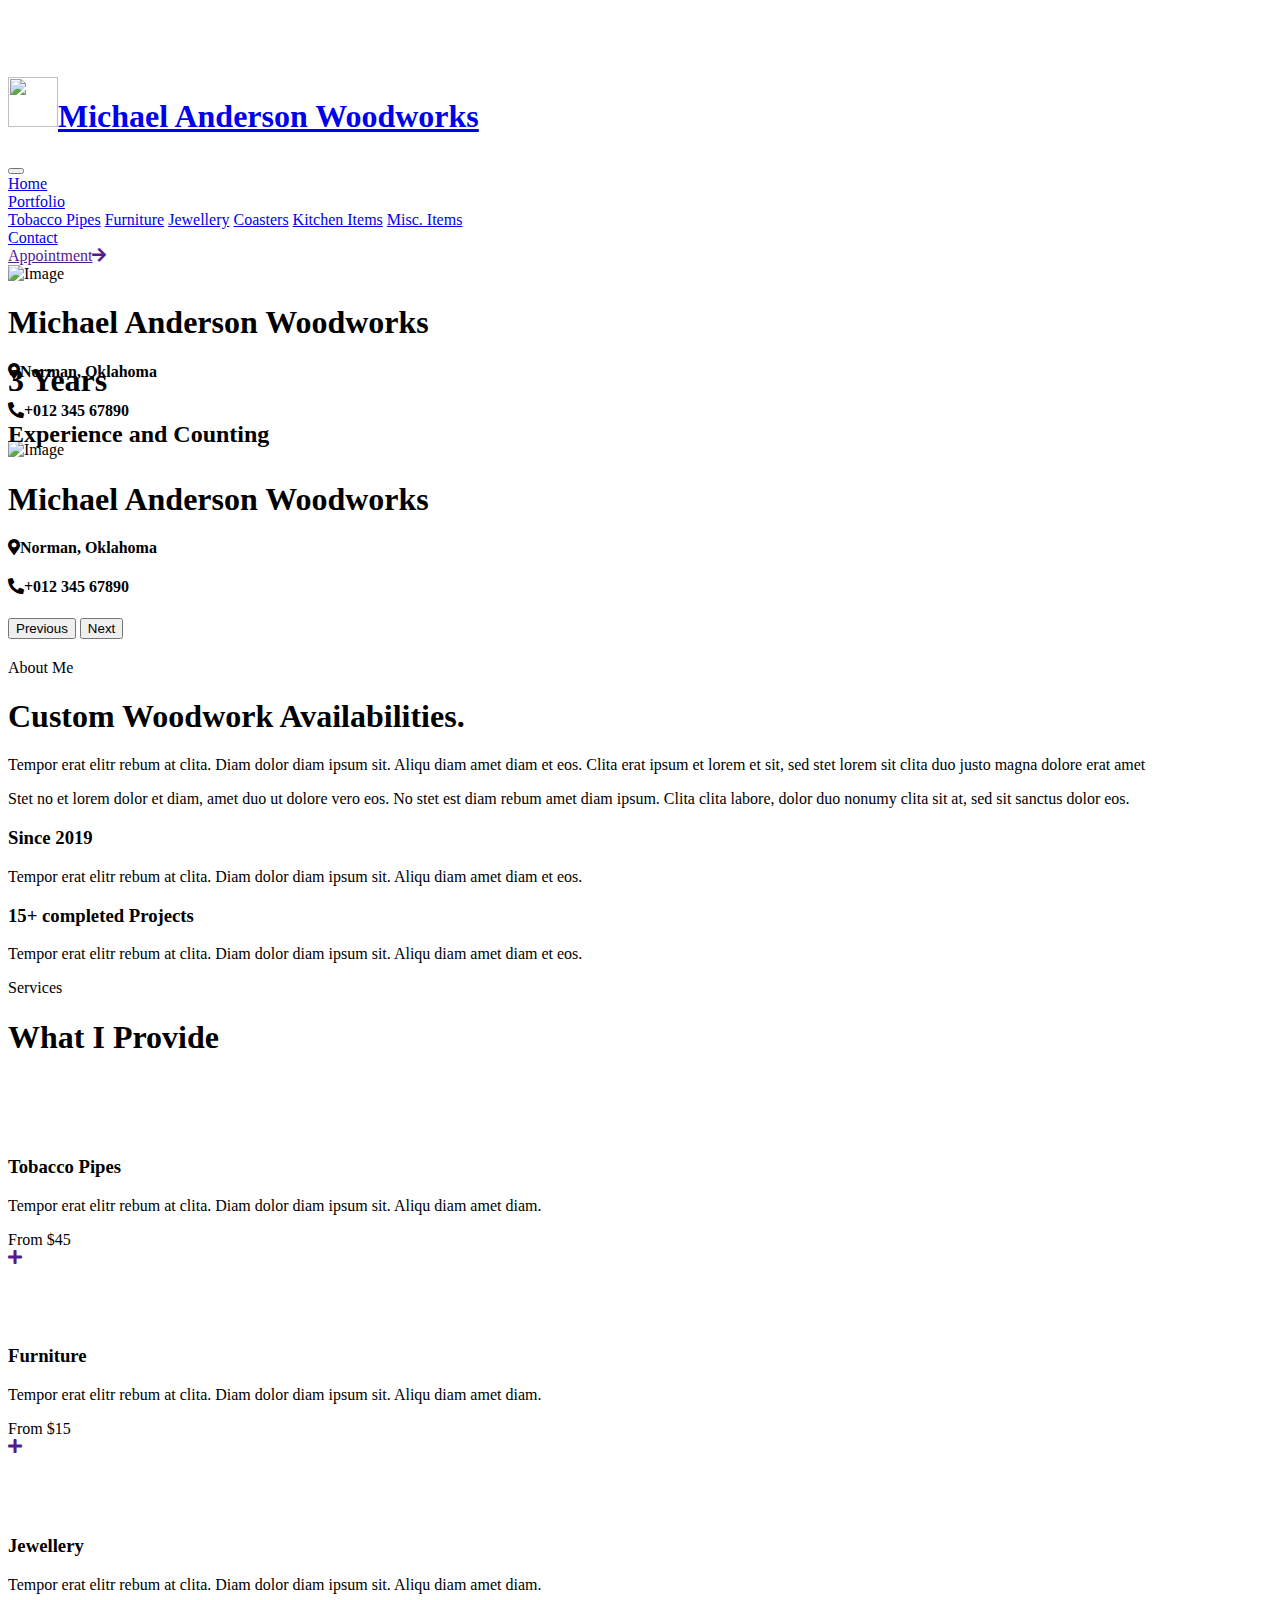
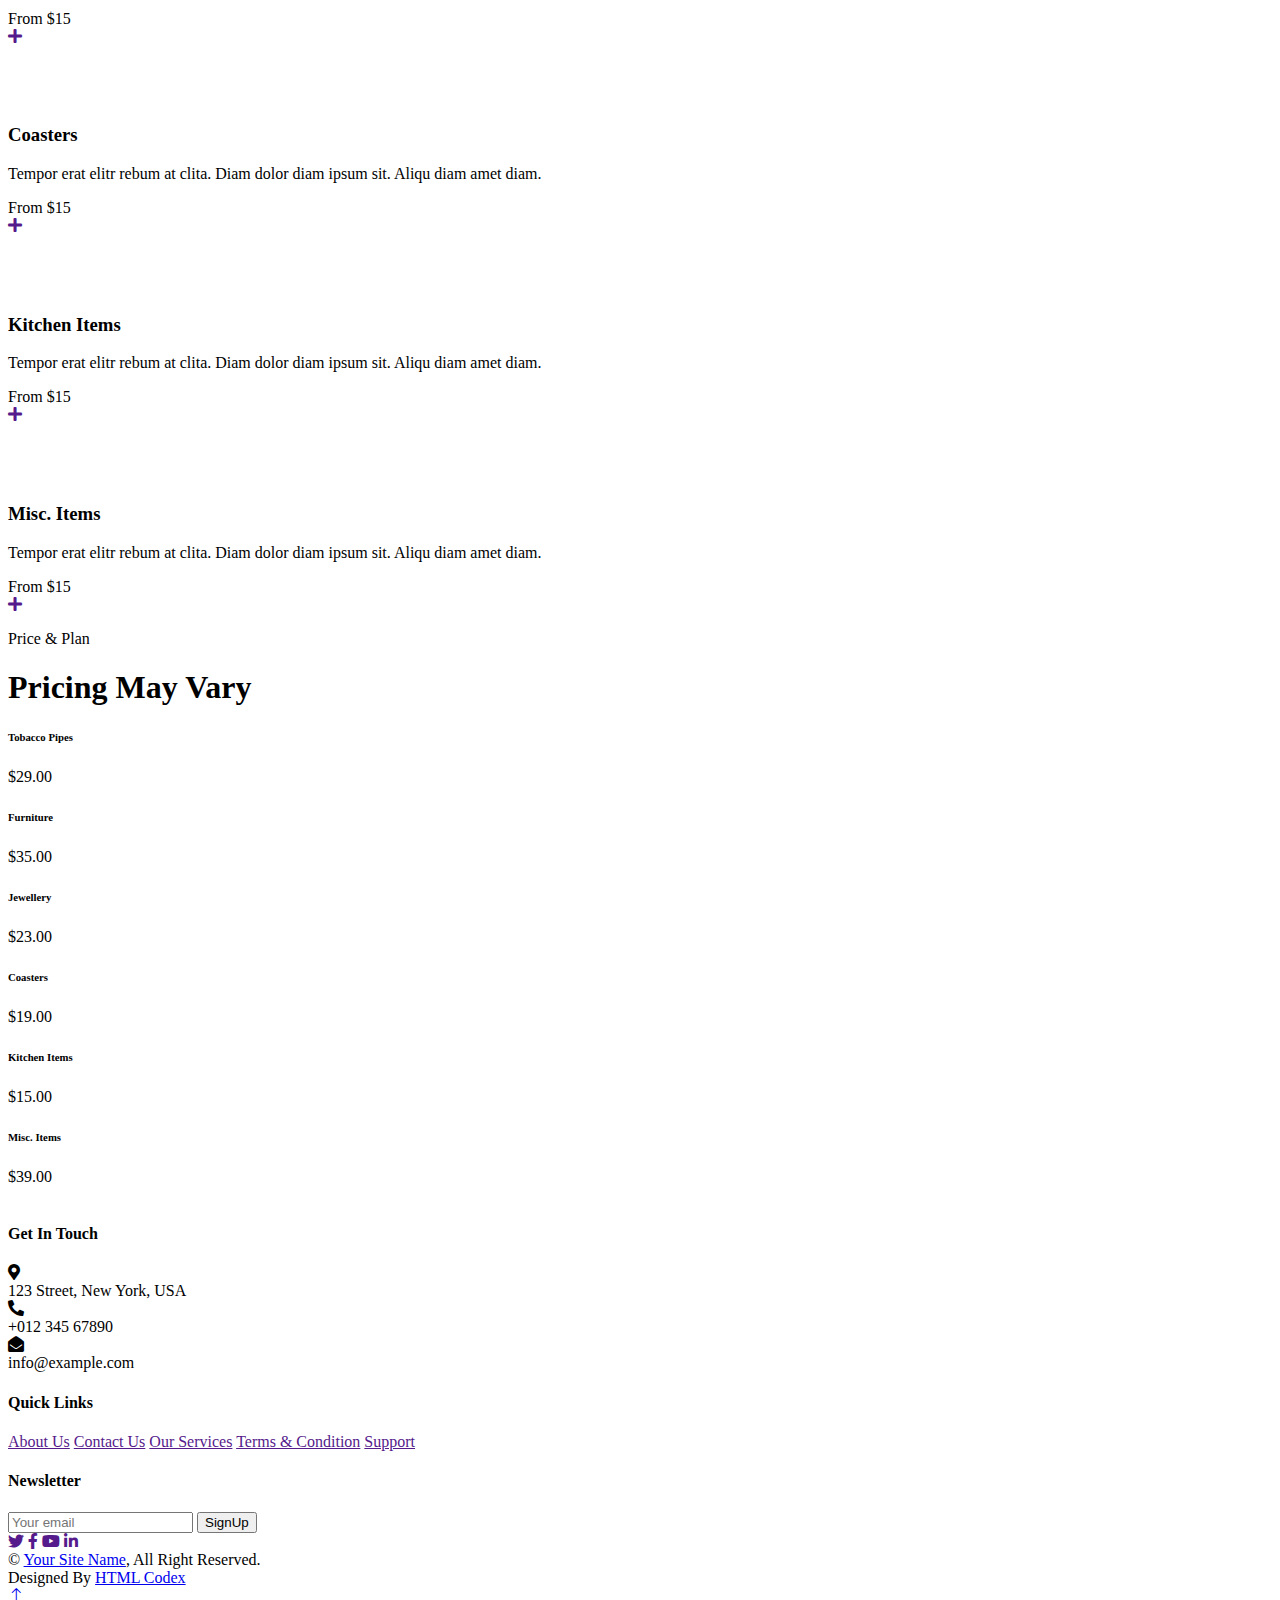
==== index.html @ 415cdffb "Add files via upload" ====
<!DOCTYPE html>
<html lang="en">

<head>
    <meta charset="utf-8">
    <title>HairCut - Hair Salon HTML Template</title>
    <meta content="width=device-width, initial-scale=1.0" name="viewport">
    <meta content="" name="keywords">
    <meta content="" name="description">

    <!-- Favicon -->
    <link href="img/favicon.ico" rel="icon">

    <!-- Google Web Fonts -->
    <link rel="preconnect" href="https://fonts.googleapis.com">
    <link rel="preconnect" href="https://fonts.gstatic.com" crossorigin>
    <link href="https://fonts.googleapis.com/css2?family=Roboto:wght@400;500&family=Oswald:wght@600&display=swap" rel="stylesheet">

    <!-- Icon Font Stylesheet -->
    <link href="https://cdnjs.cloudflare.com/ajax/libs/font-awesome/5.10.0/css/all.min.css" rel="stylesheet">
    <link href="https://cdn.jsdelivr.net/npm/bootstrap-icons@1.4.1/font/bootstrap-icons.css" rel="stylesheet">

    <!-- Libraries Stylesheet -->
    <link href="lib/animate/animate.min.css" rel="stylesheet">
    <link href="lib/owlcarousel/assets/owl.carousel.min.css" rel="stylesheet">

    <!-- Customized Bootstrap Stylesheet -->
    <link href="css/bootstrap.min.css" rel="stylesheet">

    <!-- Template Stylesheet -->
    <link href="css/style.css" rel="stylesheet">
</head>

<body>
    <!-- Spinner Start -->
    <div id="spinner" class="show bg-dark position-fixed translate-middle w-100 vh-100 top-50 start-50 d-flex align-items-center justify-content-center">
        <div class="spinner-grow text-primary" style="width: 3rem; height: 3rem;" role="status">
            <span class="sr-only">Loading...</span>
        </div>
    </div>
    <!-- Spinner End -->


    <!-- Navbar Start -->
    <nav class="navbar navbar-expand-lg bg-secondary navbar-dark sticky-top py-lg-0 px-lg-5 wow fadeIn" data-wow-delay="0.1s">
        <a href="index.html" class="navbar-brand ms-4 ms-lg-0">
            <h1 class="mb-0 text-primary text-uppercase"><img class="img-fluid" src="img/haircut.png" alt="" style="width: 50px; height: 50px;">Michael Anderson Woodworks</h1>
        </a>
        <button type="button" class="navbar-toggler me-4" data-bs-toggle="collapse" data-bs-target="#navbarCollapse">
            <span class="navbar-toggler-icon"></span>
        </button>
        <div class="collapse navbar-collapse" id="navbarCollapse">
            <div class="navbar-nav ms-auto p-4 p-lg-0">
                <a href="index.html" class="nav-item nav-link active">Home</a>
                <div class="nav-item dropdown">
                    <a href="#" class="nav-link dropdown-toggle" data-bs-toggle="dropdown">Portfolio</a>
                    <div class="dropdown-menu m-0">
                        <a href="about.html" class="dropdown-item">Tobacco Pipes</a>
                        <a href="team.html" class="dropdown-item">Furniture</a>
                        <a href="open.html" class="dropdown-item">Jewellery</a>
                        <a href="testimonial.html" class="dropdown-item">Coasters</a>
			<a href="testimonial.html" class="dropdown-item">Kitchen Items</a>
			<a href="testimonial.html" class="dropdown-item">Misc. Items</a>
                    </div>
                </div>
                <a href="contact.html" class="nav-item nav-link">Contact</a>
            </div>
            <a href="" class="btn btn-primary rounded-0 py-2 px-lg-4 d-none d-lg-block">Appointment<i class="fa fa-arrow-right ms-3"></i></a>
        </div>
    </nav>
    <!-- Navbar End -->


    <!-- Carousel Start -->
    <div class="container-fluid p-0 mb-5 wow fadeIn" data-wow-delay="0.1s">
        <div id="header-carousel" class="carousel slide" data-bs-ride="carousel">
            <div class="carousel-inner">
                <div class="carousel-item active">
                    <img class="w-100" src="img/carousel-1.jpg" alt="Image">
                    <div class="carousel-caption d-flex align-items-center justify-content-center text-start">
                        <div class="mx-sm-5 px-5" style="max-width: 900px;">
                            <h1 class="display-2 text-white text-uppercase mb-4 animated slideInDown">Michael Anderson Woodworks</h1>
                            <h4 class="text-white text-uppercasfe mb-4 animated slideInDown"><i class="fa fa-map-marker-alt text-primary me-3"></i>Norman, Oklahoma</h4>
                            <h4 class="text-white text-uppercase mb-4 animated slideInDown"><i class="fa fa-phone-alt text-primary me-3"></i>+012 345 67890</h4>
                        </div>
                    </div>
                </div>
                <div class="carousel-item">
                    <img class="w-100" src="img/carousel-2.jpg" alt="Image">
                    <div class="carousel-caption d-flex align-items-center justify-content-center text-start">
                        <div class="mx-sm-5 px-5" style="max-width: 900px;">
                            <h1 class="display-2 text-white text-uppercase mb-4 animated slideInDown">Michael Anderson Woodworks</h1>
                            <h4 class="text-white text-uppercase mb-4 animated slideInDown"><i class="fa fa-map-marker-alt text-primary me-3"></i>Norman, Oklahoma</h4>
                            <h4 class="text-white text-uppercase mb-4 animated slideInDown"><i class="fa fa-phone-alt text-primary me-3"></i>+012 345 67890</h4>
                        </div>
                    </div>
                </div>
            </div>
            <button class="carousel-control-prev" type="button" data-bs-target="#header-carousel"
                data-bs-slide="prev">
                <span class="carousel-control-prev-icon" aria-hidden="true"></span>
                <span class="visually-hidden">Previous</span>
            </button>
            <button class="carousel-control-next" type="button" data-bs-target="#header-carousel"
                data-bs-slide="next">
                <span class="carousel-control-next-icon" aria-hidden="true"></span>
                <span class="visually-hidden">Next</span>
            </button>
        </div>
    </div>
    <!-- Carousel End -->


    <!-- About Start -->
    <div class="container-xxl py-5">
        <div class="container">
            <div class="row g-5">
                <div class="col-lg-6 wow fadeIn" data-wow-delay="0.1s">
                    <div class="d-flex flex-column">
                        <img class="img-fluid w-75 align-self-end" src="img/about.jpg" alt="">
                        <div class="w-50 bg-secondary p-5" style="margin-top: -25%;">
                            <h1 class="text-uppercase text-primary mb-3">3 Years</h1>
                            <h2 class="text-uppercase mb-0">Experience and Counting</h2>
                        </div>
                    </div>
                </div>
                <div class="col-lg-6 wow fadeIn" data-wow-delay="0.5s">
                    <p class="d-inline-block bg-secondary text-primary py-1 px-4">About Me</p>
                    <h1 class="text-uppercase mb-4">Custom Woodwork Availabilities.</h1>
                    <p>Tempor erat elitr rebum at clita. Diam dolor diam ipsum sit. Aliqu diam amet diam et eos. Clita erat ipsum et lorem et sit, sed stet lorem sit clita duo justo magna dolore erat amet</p>
                    <p class="mb-4">Stet no et lorem dolor et diam, amet duo ut dolore vero eos. No stet est diam rebum amet diam ipsum. Clita clita labore, dolor duo nonumy clita sit at, sed sit sanctus dolor eos.</p>
                    <div class="row g-4">
                        <div class="col-md-6">
                            <h3 class="text-uppercase mb-3">Since 2019</h3>
                            <p class="mb-0">Tempor erat elitr rebum at clita. Diam dolor diam ipsum sit. Aliqu diam amet diam et eos.</p>
                        </div>
                        <div class="col-md-6">
                            <h3 class="text-uppercase mb-3">15+ completed Projects</h3>
                            <p class="mb-0">Tempor erat elitr rebum at clita. Diam dolor diam ipsum sit. Aliqu diam amet diam et eos.</p>
                        </div>
                    </div>
                </div>
            </div>
        </div>
    </div>
    <!-- About End -->


    <!-- Service Start -->
    <div class="container-xxl py-5">
        <div class="container">
            <div class="text-center mx-auto mb-5 wow fadeInUp" data-wow-delay="0.1s" style="max-width: 600px;">
                <p class="d-inline-block bg-secondary text-primary py-1 px-4">Services</p>
                <h1 class="text-uppercase">What I Provide</h1>
            </div>
            <div class="row g-4">
                <div class="col-lg-4 col-md-6 wow fadeInUp" data-wow-delay="0.1s">
                    <div class="service-item position-relative overflow-hidden bg-secondary d-flex h-100 p-5 ps-0">
                        <div class="bg-dark d-flex flex-shrink-0 align-items-center justify-content-center" style="width: 60px; height: 60px;">
                            <img class="img-fluid" src="img/haircut.png" alt="">
                        </div>
                        <div class="ps-4">
                            <h3 class="text-uppercase mb-3">Tobacco Pipes</h3>
                            <p>Tempor erat elitr rebum at clita. Diam dolor diam ipsum sit. Aliqu diam amet diam.</p>
                            <span class="text-uppercase text-primary">From $45</span>
                        </div>
                        <a class="btn btn-square" href=""><i class="fa fa-plus text-primary"></i></a>
                    </div>
                </div>
                <div class="col-lg-4 col-md-6 wow fadeInUp" data-wow-delay="0.3s">
                    <div class="service-item position-relative overflow-hidden bg-secondary d-flex h-100 p-5 ps-0">
                        <div class="bg-dark d-flex flex-shrink-0 align-items-center justify-content-center" style="width: 60px; height: 60px;">
                            <img class="img-fluid" src="img/beard-trim.png" alt="">
                        </div>
                        <div class="ps-4">
                            <h3 class="text-uppercase mb-3">Furniture</h3>
                            <p>Tempor erat elitr rebum at clita. Diam dolor diam ipsum sit. Aliqu diam amet diam.</p>
                            <span class="text-uppercase text-primary">From $15</span>
                        </div>
                        <a class="btn btn-square" href=""><i class="fa fa-plus text-primary"></i></a>
                    </div>
                </div>
                <div class="col-lg-4 col-md-6 wow fadeInUp" data-wow-delay="0.5s">
                    <div class="service-item position-relative overflow-hidden bg-secondary d-flex h-100 p-5 ps-0">
                        <div class="bg-dark d-flex flex-shrink-0 align-items-center justify-content-center" style="width: 60px; height: 60px;">
                            <img class="img-fluid" src="img/mans-shave.png" alt="">
                        </div>
                        <div class="ps-4">
                            <h3 class="text-uppercase mb-3">Jewellery</h3>
                            <p>Tempor erat elitr rebum at clita. Diam dolor diam ipsum sit. Aliqu diam amet diam.</p>
                            <span class="text-uppercase text-primary">From $15</span>
                        </div>
                        <a class="btn btn-square" href=""><i class="fa fa-plus text-primary"></i></a>
                    </div>
                </div>
                <div class="col-lg-4 col-md-6 wow fadeInUp" data-wow-delay="0.1s">
                    <div class="service-item position-relative overflow-hidden bg-secondary d-flex h-100 p-5 ps-0">
                        <div class="bg-dark d-flex flex-shrink-0 align-items-center justify-content-center" style="width: 60px; height: 60px;">
                            <img class="img-fluid" src="img/hair-dyeing.png" alt="">
                        </div>
                        <div class="ps-4">
                            <h3 class="text-uppercase mb-3">Coasters</h3>
                            <p>Tempor erat elitr rebum at clita. Diam dolor diam ipsum sit. Aliqu diam amet diam.</p>
                            <span class="text-uppercase text-primary">From $15</span>
                        </div>
                        <a class="btn btn-square" href=""><i class="fa fa-plus text-primary"></i></a>
                    </div>
                </div>
                <div class="col-lg-4 col-md-6 wow fadeInUp" data-wow-delay="0.3s">
                    <div class="service-item position-relative overflow-hidden bg-secondary d-flex h-100 p-5 ps-0">
                        <div class="bg-dark d-flex flex-shrink-0 align-items-center justify-content-center" style="width: 60px; height: 60px;">
                            <img class="img-fluid" src="img/mustache.png" alt="">
                        </div>
                        <div class="ps-4">
                            <h3 class="text-uppercase mb-3">Kitchen Items</h3>
                            <p>Tempor erat elitr rebum at clita. Diam dolor diam ipsum sit. Aliqu diam amet diam.</p>
                            <span class="text-uppercase text-primary">From $15</span>
                        </div>
                        <a class="btn btn-square" href=""><i class="fa fa-plus text-primary"></i></a>
                    </div>
                </div>
                <div class="col-lg-4 col-md-6 wow fadeInUp" data-wow-delay="0.5s">
                    <div class="service-item position-relative overflow-hidden bg-secondary d-flex h-100 p-5 ps-0">
                        <div class="bg-dark d-flex flex-shrink-0 align-items-center justify-content-center" style="width: 60px; height: 60px;">
                            <img class="img-fluid" src="img/stacking.png" alt="">
                        </div>
                        <div class="ps-4">
                            <h3 class="text-uppercase mb-3">Misc. Items</h3>
                            <p>Tempor erat elitr rebum at clita. Diam dolor diam ipsum sit. Aliqu diam amet diam.</p>
                            <span class="text-uppercase text-primary">From $15</span>
                        </div>
                        <a class="btn btn-square" href=""><i class="fa fa-plus text-primary"></i></a>
                    </div>
                </div>
            </div>
        </div>
    </div>
    <!-- Service End -->


    <!-- Price Start -->
    <div class="container-xxl py-5">
        <div class="container">
            <div class="row g-0">
                <div class="col-lg-6 wow fadeIn" data-wow-delay="0.1s">
                    <div class="bg-secondary h-100 d-flex flex-column justify-content-center p-5">
                        <p class="d-inline-flex bg-dark text-primary py-1 px-4 me-auto">Price & Plan</p>
                        <h1 class="text-uppercase mb-4">Pricing May Vary</h1>
                        <div>
                            <div class="d-flex justify-content-between border-bottom py-2">
                                <h6 class="text-uppercase mb-0">Tobacco Pipes</h6>
                                <span class="text-uppercase text-primary">$29.00</span>
                            </div>
                            <div class="d-flex justify-content-between border-bottom py-2">
                                <h6 class="text-uppercase mb-0">Furniture</h6>
                                <span class="text-uppercase text-primary">$35.00</span>
                            </div>
                            <div class="d-flex justify-content-between border-bottom py-2">
                                <h6 class="text-uppercase mb-0">Jewellery</h6>
                                <span class="text-uppercase text-primary">$23.00</span>
                            </div>
                            <div class="d-flex justify-content-between border-bottom py-2">
                                <h6 class="text-uppercase mb-0">Coasters</h6>
                                <span class="text-uppercase text-primary">$19.00</span>
                            </div>
                            <div class="d-flex justify-content-between border-bottom py-2">
                                <h6 class="text-uppercase mb-0">Kitchen Items</h6>
                                <span class="text-uppercase text-primary">$15.00</span>
                            </div>
                            <div class="d-flex justify-content-between py-2">
                                <h6 class="text-uppercase mb-0">Misc. Items</h6>
                                <span class="text-uppercase text-primary">$39.00</span>
                            </div>
                        </div>
                    </div>
                </div>
                <div class="col-lg-6 wow fadeIn" data-wow-delay="0.5s">
                    <div class="h-100">
                        <img class="img-fluid h-100" src="img/price.jpg" alt="">
                    </div>
                </div>
            </div>
        </div>
    </div>
    <!-- Price End -->

    <!-- Footer Start -->
    <div class="container-fluid bg-secondary text-light footer mt-5 pt-5 wow fadeIn" data-wow-delay="0.1s">
        <div class="container py-5">
            <div class="row g-5">
                <div class="col-lg-4 col-md-6">
                    <h4 class="text-uppercase mb-4">Get In Touch</h4>
                    <div class="d-flex align-items-center mb-2">
                        <div class="btn-square bg-dark flex-shrink-0 me-3">
                            <span class="fa fa-map-marker-alt text-primary"></span>
                        </div>
                        <span>123 Street, New York, USA</span>
                    </div>
                    <div class="d-flex align-items-center mb-2">
                        <div class="btn-square bg-dark flex-shrink-0 me-3">
                            <span class="fa fa-phone-alt text-primary"></span>
                        </div>
                        <span>+012 345 67890</span>
                    </div>
                    <div class="d-flex align-items-center">
                        <div class="btn-square bg-dark flex-shrink-0 me-3">
                            <span class="fa fa-envelope-open text-primary"></span>
                        </div>
                        <span>info@example.com</span>
                    </div>
                </div>
                <div class="col-lg-4 col-md-6">
                    <h4 class="text-uppercase mb-4">Quick Links</h4>
                    <a class="btn btn-link" href="">About Us</a>
                    <a class="btn btn-link" href="">Contact Us</a>
                    <a class="btn btn-link" href="">Our Services</a>
                    <a class="btn btn-link" href="">Terms & Condition</a>
                    <a class="btn btn-link" href="">Support</a>
                </div>
                <div class="col-lg-4 col-md-6">
                    <h4 class="text-uppercase mb-4">Newsletter</h4>
                    <div class="position-relative mb-4">
                        <input class="form-control border-0 w-100 py-3 ps-4 pe-5" type="text" placeholder="Your email">
                        <button type="button" class="btn btn-primary py-2 position-absolute top-0 end-0 mt-2 me-2">SignUp</button>
                    </div>
                    <div class="d-flex pt-1 m-n1">
                        <a class="btn btn-lg-square btn-dark text-primary m-1" href=""><i class="fab fa-twitter"></i></a>
                        <a class="btn btn-lg-square btn-dark text-primary m-1" href=""><i class="fab fa-facebook-f"></i></a>
                        <a class="btn btn-lg-square btn-dark text-primary m-1" href=""><i class="fab fa-youtube"></i></a>
                        <a class="btn btn-lg-square btn-dark text-primary m-1" href=""><i class="fab fa-linkedin-in"></i></a>
                    </div>
                </div>
            </div>
        </div>
        <div class="container">
            <div class="copyright">
                <div class="row">
                    <div class="col-md-6 text-center text-md-start mb-3 mb-md-0">
                        &copy; <a class="border-bottom" href="#">Your Site Name</a>, All Right Reserved.
                    </div>
                    <div class="col-md-6 text-center text-md-end">
                        <!--/*** This template is free as long as you keep the footer author’s credit link/attribution link/backlink. If you'd like to use the template without the footer author’s credit link/attribution link/backlink, you can purchase the Credit Removal License from "https://htmlcodex.com/credit-removal". Thank you for your support. ***/-->
                        Designed By <a class="border-bottom" href="https://htmlcodex.com">HTML Codex</a>
                    </div>
                </div>
            </div>
        </div>
    </div>
    <!-- Footer End -->


    <!-- Back to Top -->
    <a href="#" class="btn btn-primary btn-lg-square back-to-top"><i class="bi bi-arrow-up"></i></a>


    <!-- JavaScript Libraries -->
    <script src="https://code.jquery.com/jquery-3.4.1.min.js"></script>
    <script src="https://cdn.jsdelivr.net/npm/bootstrap@5.0.0/dist/js/bootstrap.bundle.min.js"></script>
    <script src="lib/wow/wow.min.js"></script>
    <script src="lib/easing/easing.min.js"></script>
    <script src="lib/waypoints/waypoints.min.js"></script>
    <script src="lib/owlcarousel/owl.carousel.min.js"></script>

    <!-- Template Javascript -->
    <script src="js/main.js"></script>
</body>

</html>
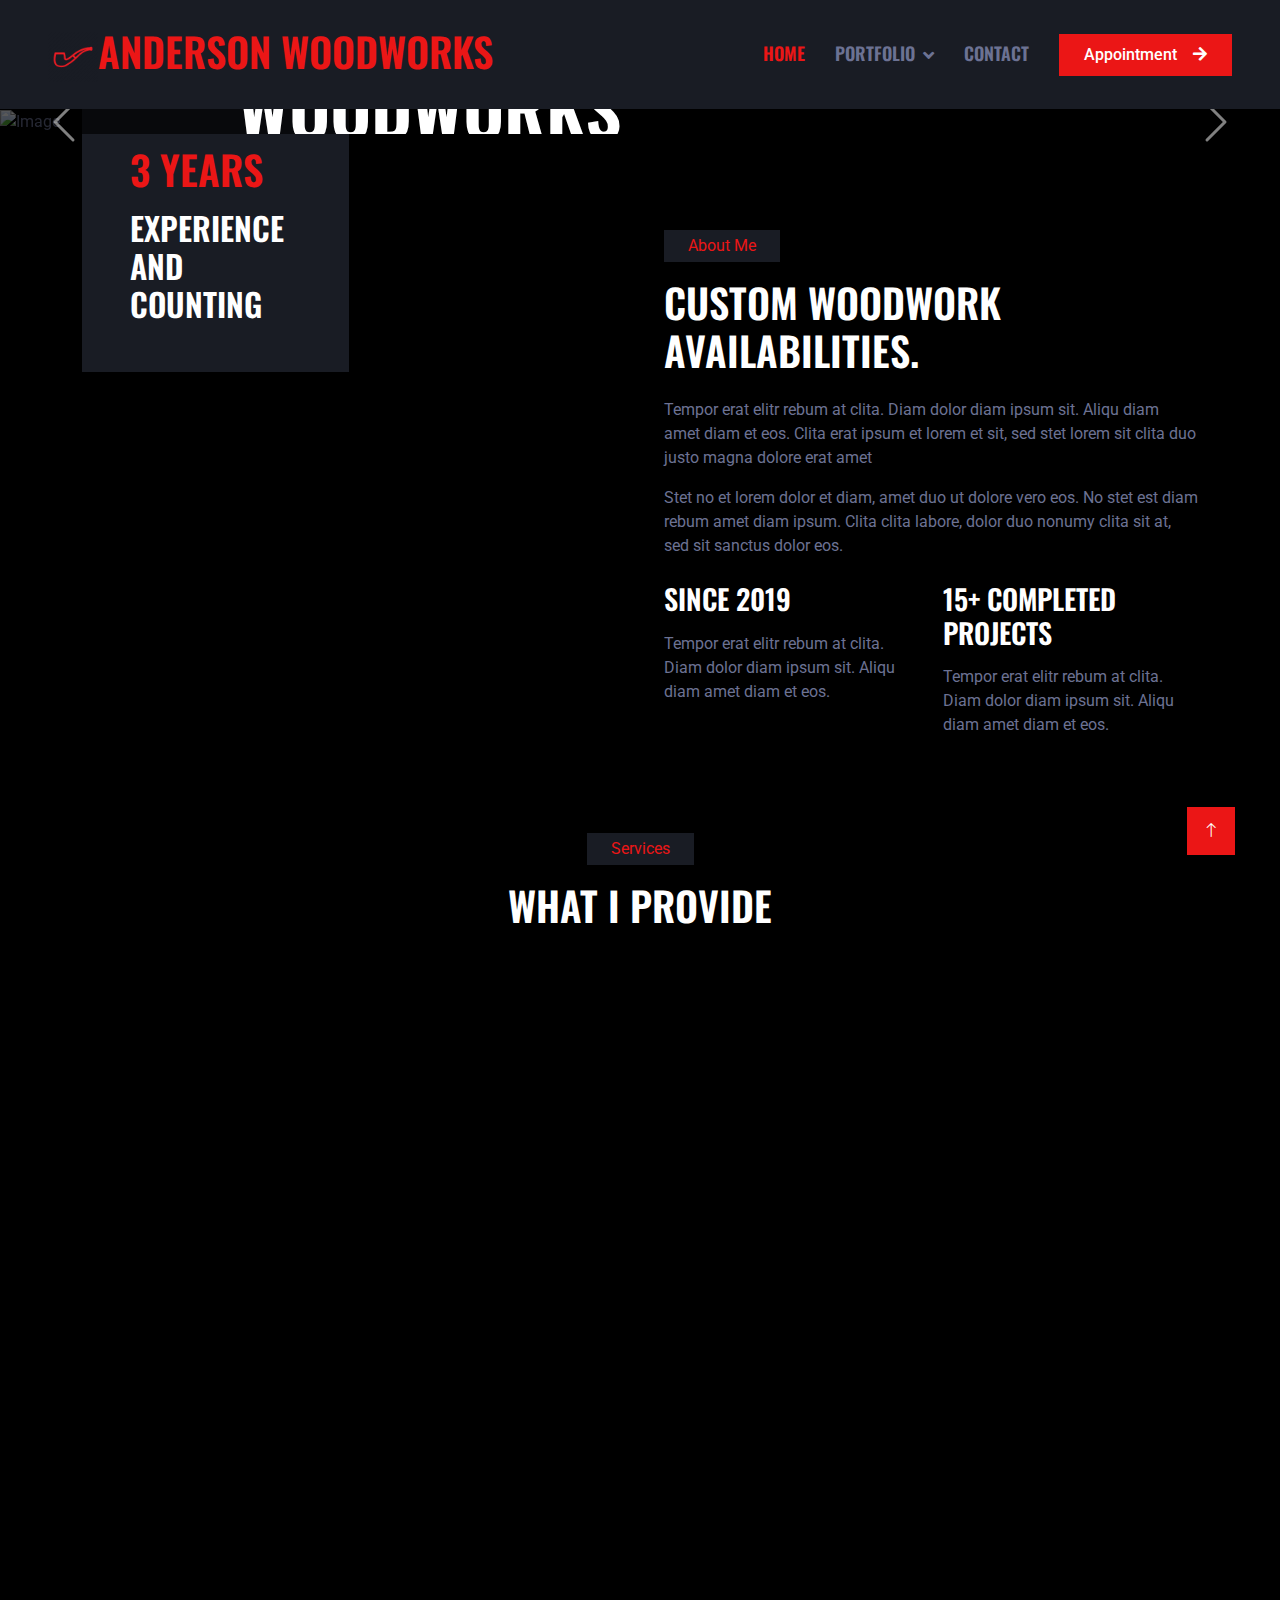
==== commit 306d9f38: "Update index.html" ====
--- a/index.html
+++ b/index.html
@@ -44,7 +44,7 @@
     <!-- Navbar Start -->
     <nav class="navbar navbar-expand-lg bg-secondary navbar-dark sticky-top py-lg-0 px-lg-5 wow fadeIn" data-wow-delay="0.1s">
         <a href="index.html" class="navbar-brand ms-4 ms-lg-0">
-            <h1 class="mb-0 text-primary text-uppercase"><img class="img-fluid" src="img/haircut.png" alt="" style="width: 50px; height: 50px;">Michael Anderson Woodworks</h1>
+            <h1 class="mb-0 text-primary text-uppercase"><img class="img-fluid" src="img/haircut.png" alt="" style="width: 50px; height: 50px;">Anderson Woodworks</h1>
         </a>
         <button type="button" class="navbar-toggler me-4" data-bs-toggle="collapse" data-bs-target="#navbarCollapse">
             <span class="navbar-toggler-icon"></span>
@@ -76,7 +76,7 @@
         <div id="header-carousel" class="carousel slide" data-bs-ride="carousel">
             <div class="carousel-inner">
                 <div class="carousel-item active">
-                    <img class="w-100" src="img/carousel-1.jpg" alt="Image">
+                    <img class="w-100" src="img/carousel-1.png" alt="Image">
                     <div class="carousel-caption d-flex align-items-center justify-content-center text-start">
                         <div class="mx-sm-5 px-5" style="max-width: 900px;">
                             <h1 class="display-2 text-white text-uppercase mb-4 animated slideInDown">Michael Anderson Woodworks</h1>
@@ -365,4 +365,4 @@
     <script src="js/main.js"></script>
 </body>
 
-</html>+</html>
--- a/css/style.css
+++ b/css/style.css
@@ -0,0 +1,333 @@
+/********** Template CSS **********/
+:root {
+    --primary: #EB1616;
+    --secondary: #191C24;
+    --light: #6C7293;
+    --dark: #000000;
+}
+
+.back-to-top {
+    position: fixed;
+    display: none;
+    right: 45px;
+    bottom: 45px;
+    z-index: 99;
+}
+
+
+/*** Spinner ***/
+#spinner {
+    opacity: 0;
+    visibility: hidden;
+    transition: opacity .5s ease-out, visibility 0s linear .5s;
+    z-index: 99999;
+}
+
+#spinner.show {
+    transition: opacity .5s ease-out, visibility 0s linear 0s;
+    visibility: visible;
+    opacity: 1;
+}
+
+
+/*** Button ***/
+.btn {
+    font-weight: 500;
+    transition: .5s;
+}
+
+.btn-square {
+    width: 38px;
+    height: 38px;
+}
+
+.btn-sm-square {
+    width: 32px;
+    height: 32px;
+}
+
+.btn-lg-square {
+    width: 48px;
+    height: 48px;
+}
+
+.btn-square,
+.btn-sm-square,
+.btn-lg-square {
+    padding: 0;
+    display: flex;
+    align-items: center;
+    justify-content: center;
+    font-weight: normal;
+}
+
+
+/*** Navbar ***/
+.navbar .dropdown-toggle::after {
+    border: none;
+    content: "\f107";
+    font-family: "Font Awesome 5 Free";
+    font-weight: 900;
+    vertical-align: middle;
+    margin-left: 8px;
+}
+
+.navbar .navbar-nav .nav-link {
+    margin-right: 30px;
+    padding: 40px 0;
+    color: var(--light);
+    font-family: 'Oswald', sans-serif;
+    font-size: 18px;
+    font-weight: 600;
+    text-transform: uppercase;
+    outline: none;
+}
+
+.navbar .navbar-nav .nav-link:hover,
+.navbar .navbar-nav .nav-link.active {
+    color: var(--primary);
+}
+
+.navbar.sticky-top {
+    top: -100px;
+    transition: .5s;
+}
+
+@media (max-width: 991.98px) {
+    .navbar .navbar-nav .nav-link,
+    .navbar.shadow-sm .navbar-nav .nav-link {
+        margin-right: 0;
+        padding: 10px 0;
+    }
+
+    .navbar .navbar-nav {
+        margin-top: 8px;
+        border-top: 1px solid var(--light);
+    }
+}
+
+@media (min-width: 992px) {
+    .navbar.shadow-sm .navbar-nav .nav-link {
+        padding: 20px 0;
+    }
+
+    .navbar .nav-item .dropdown-menu {
+        display: block;
+        border: none;
+        margin-top: 0;
+        top: 150%;
+        opacity: 0;
+        visibility: hidden;
+        transition: .5s;
+    }
+
+    .navbar .nav-item:hover .dropdown-menu {
+        top: 100%;
+        visibility: visible;
+        transition: .5s;
+        opacity: 1;
+    }
+}
+
+
+/*** Header ***/
+.carousel-caption {
+    top: 0;
+    left: 0;
+    right: 0;
+    bottom: 0;
+    background: rgba(0, 0, 0, .65);
+    z-index: 1;
+}
+
+.carousel-control-prev,
+.carousel-control-next {
+    width: 10%;
+}
+
+.carousel-control-prev-icon,
+.carousel-control-next-icon {
+    width: 3rem;
+    height: 3rem;
+}
+
+@media (max-width: 768px) {
+    #header-carousel .carousel-item {
+        position: relative;
+        min-height: 450px;
+    }
+    
+    #header-carousel .carousel-item img {
+        position: absolute;
+        width: 100%;
+        height: 100%;
+        object-fit: cover;
+    }
+}
+
+.page-header {
+    background: linear-gradient(rgba(0, 0, 0, .85), rgba(0, 0, 0, .85)), url(../img/carousel-1.jpg) center center no-repeat;
+    background-size: cover;
+}
+
+.breadcrumb-item + .breadcrumb-item::before {
+    color: var(--light);
+}
+
+
+/*** Service ***/
+.service-item .btn {
+    position: absolute;
+    right: -50px;
+    bottom: -50px;
+    width: 50px;
+    height: 50px;
+    color: var(--primary);
+    background: var(--dark);
+    opacity: 0;
+}
+
+.service-item:hover .btn {
+    right: 0;
+    bottom: 0;
+    opacity: 1;
+}
+
+
+/*** Team ***/
+.team-item .team-img::before,
+.team-item .team-img::after {
+    position: absolute;
+    content: "";
+    width: 0;
+    height: 100%;
+    top: 0;
+    left: 0;
+    background: rgba(0, 0, 0, .85);
+    transition: .5s;
+}
+
+.team-item .team-img::after {
+    left: auto;
+    right: 0;
+}
+
+.team-item:hover .team-img::before,
+.team-item:hover .team-img::after {
+    width: 50%;
+}
+
+.team-item .team-img .team-social {
+    position: absolute;
+    width: 100%;
+    height: 100%;
+    top: 0;
+    left: 0;
+    display: flex;
+    align-items: center;
+    justify-content: center;
+    transition: .5s;
+    z-index: 3;
+    opacity: 0;
+}
+
+.team-item:hover .team-img .team-social {
+    transition-delay: .3s;
+    opacity: 1;
+}
+
+.team-item .team-social .btn {
+    display: inline-flex;
+    margin: 0 3px;
+    color: var(--primary);
+    background: var(--dark);
+}
+
+.team-item .team-social .btn:hover {
+    color: #FFFFFF;
+    background: var(--primary);
+}
+
+
+/*** Testimonial ***/
+.testimonial-carousel {
+    max-width: 700px;
+    margin: 0 auto;
+}
+
+.testimonial-carousel .owl-dots {
+    margin-top: 35px;
+    height: 100px;
+    display: flex;
+    align-items: center;
+    justify-content: center;
+}
+
+.testimonial-carousel .owl-dots .owl-dot {
+    width: 60px;
+    height: 60px;
+    margin: 0 5px;
+    padding: 10px;
+    background: var(--secondary);
+    transition: .5s;
+}
+
+.testimonial-carousel .owl-dots .owl-dot.active {
+    width: 100px;
+    height: 100px;
+}
+
+.testimonial-carousel .owl-dots .owl-dot img {
+    opacity: .1;
+    transition: .5s;
+}
+
+.testimonial-carousel .owl-dots .owl-dot.active img {
+    opacity: 1;
+}
+
+
+/*** Footer ***/
+.footer .btn.btn-link {
+    display: block;
+    margin-bottom: 5px;
+    padding: 0;
+    text-align: left;
+    color: var(--light);
+    font-size: 15px;
+    font-weight: normal;
+    text-transform: capitalize;
+    transition: .3s;
+}
+
+.footer .btn.btn-link::before {
+    position: relative;
+    content: "\f105";
+    font-family: "Font Awesome 5 Free";
+    font-weight: 900;
+    margin-right: 10px;
+}
+
+.footer .btn.btn-link:hover {
+    color: var(--primary);
+    letter-spacing: 1px;
+    box-shadow: none;
+}
+
+.footer .copyright {
+    padding: 1.5rem;
+    font-size: 15px;
+    background: var(--dark);
+}
+
+.footer .copyright a {
+    color: var(--light);
+}
+
+.footer .copyright a:hover {
+    color: var(--primary);
+}
+.w101{
+    display: block;
+    margin: auto;
+}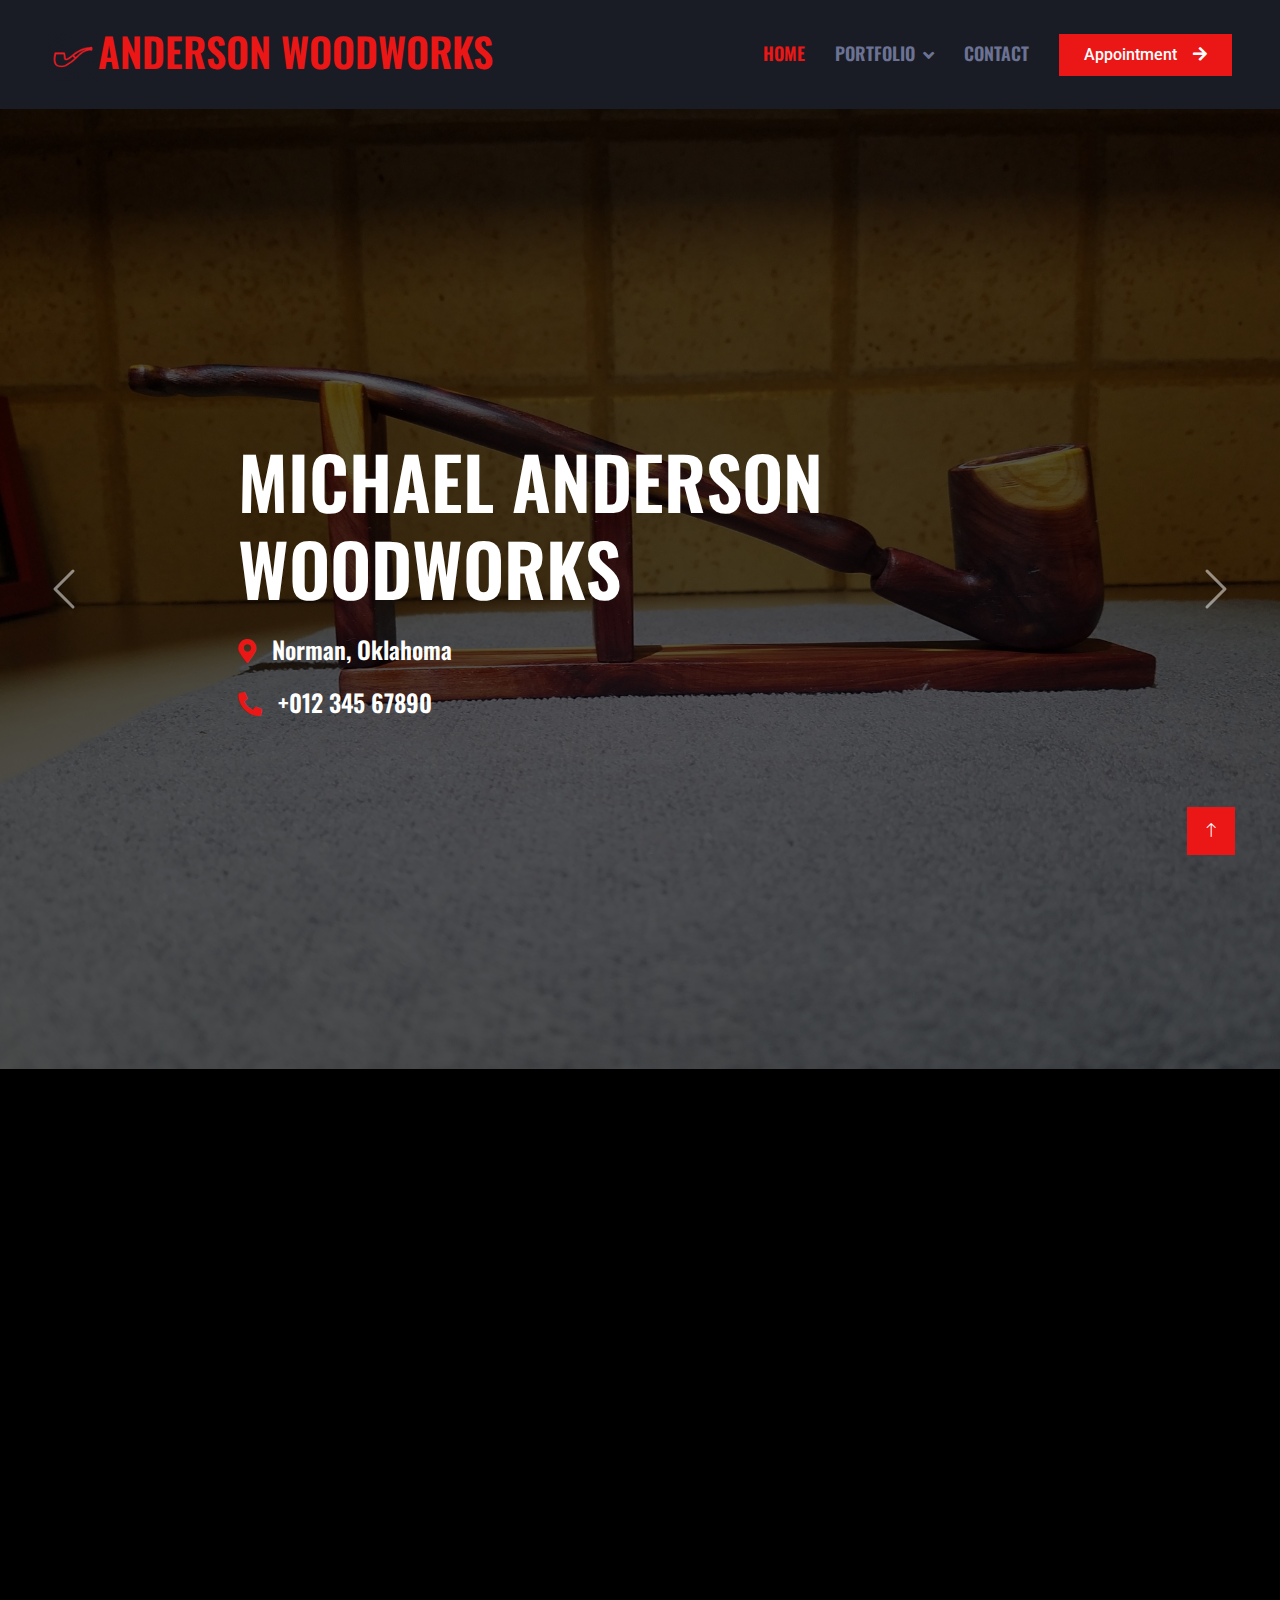
==== commit f5444501: "Update index.html" ====
--- a/index.html
+++ b/index.html
@@ -3,7 +3,7 @@
 
 <head>
     <meta charset="utf-8">
-    <title>HairCut - Hair Salon HTML Template</title>
+    <title>Anderson Wood</title>
     <meta content="width=device-width, initial-scale=1.0" name="viewport">
     <meta content="" name="keywords">
     <meta content="" name="description">
@@ -76,7 +76,7 @@
         <div id="header-carousel" class="carousel slide" data-bs-ride="carousel">
             <div class="carousel-inner">
                 <div class="carousel-item active">
-                    <img class="w-100" src="img/carousel-1.png" alt="Image">
+                    <img class="w-100" src="img/carousel-1.JPG" alt="Image">
                     <div class="carousel-caption d-flex align-items-center justify-content-center text-start">
                         <div class="mx-sm-5 px-5" style="max-width: 900px;">
                             <h1 class="display-2 text-white text-uppercase mb-4 animated slideInDown">Michael Anderson Woodworks</h1>
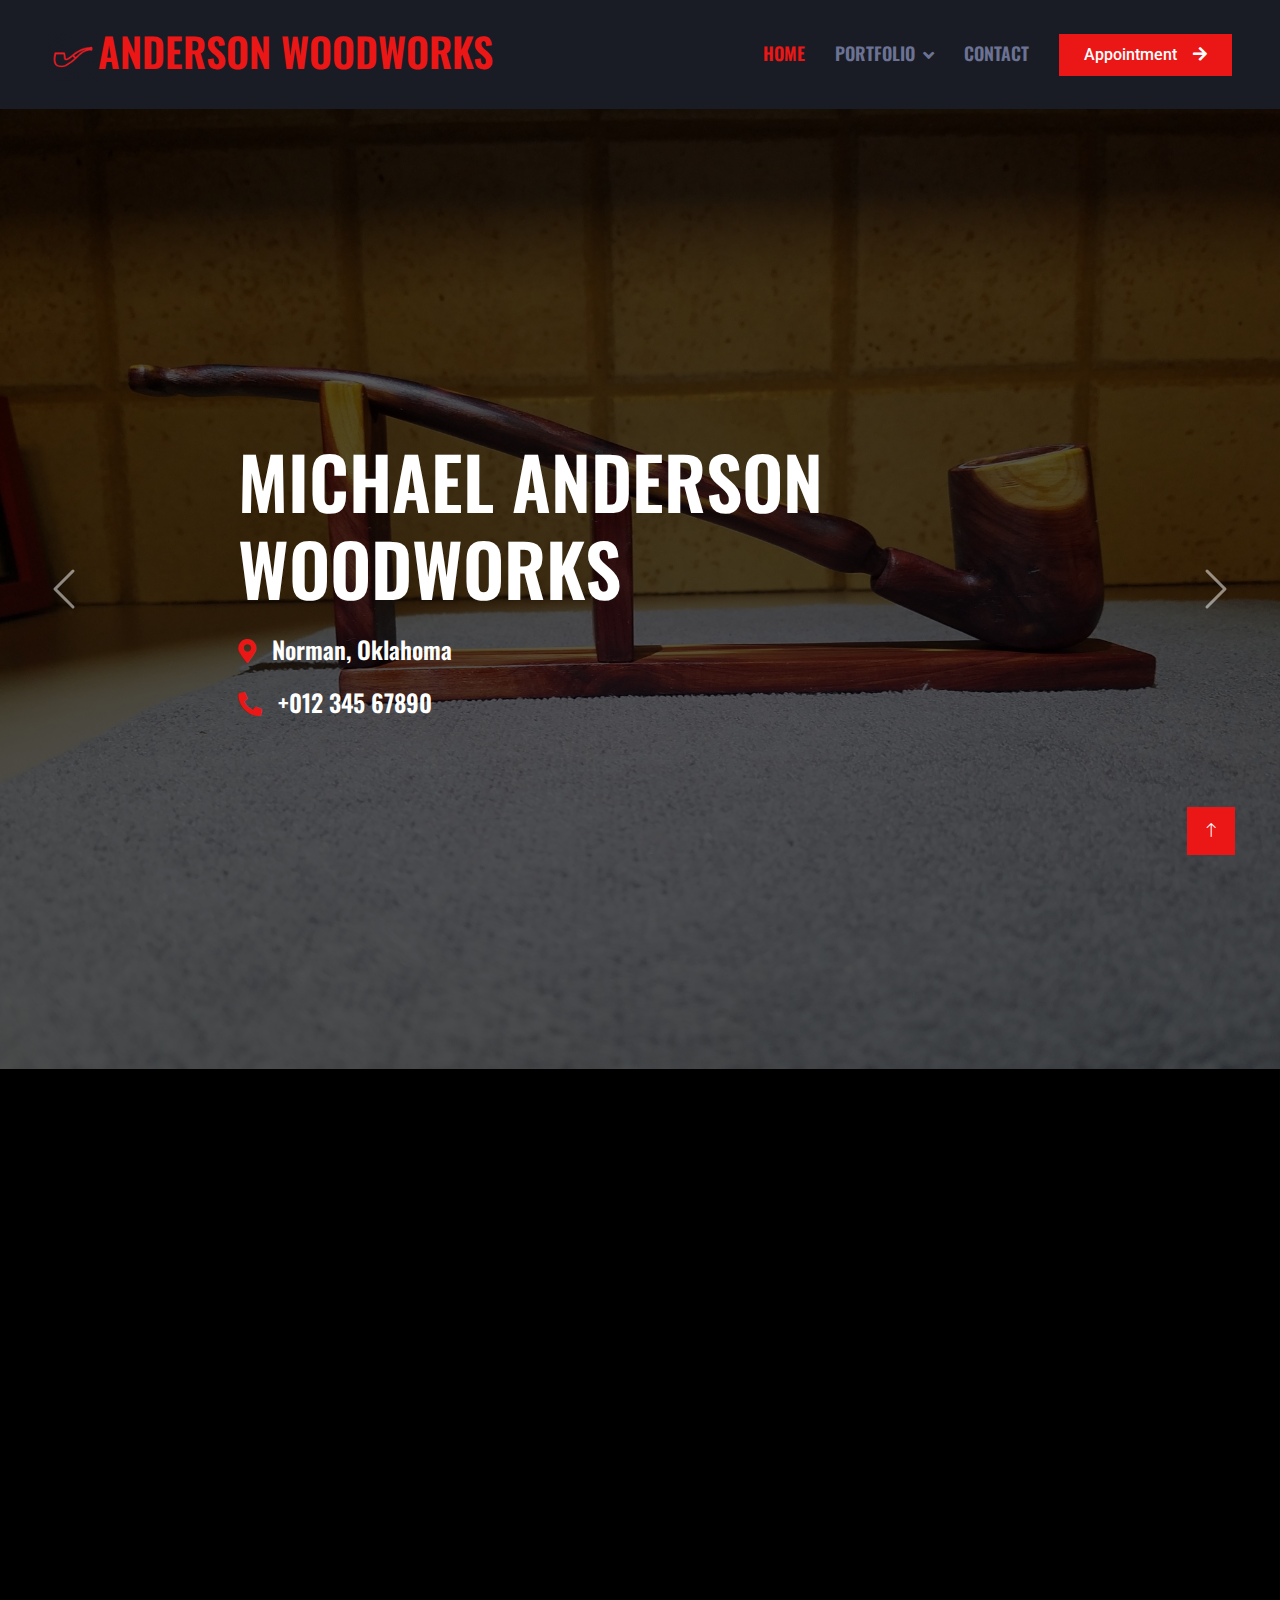
==== commit d59e8798: "Update index.html" ====
--- a/index.html
+++ b/index.html
@@ -86,7 +86,7 @@
                     </div>
                 </div>
                 <div class="carousel-item">
-                    <img class="w-100" src="img/carousel-2.jpg" alt="Image">
+                    <img class="w-100" src="img/carousel-2.JPG" alt="Image">
                     <div class="carousel-caption d-flex align-items-center justify-content-center text-start">
                         <div class="mx-sm-5 px-5" style="max-width: 900px;">
                             <h1 class="display-2 text-white text-uppercase mb-4 animated slideInDown">Michael Anderson Woodworks</h1>
@@ -117,7 +117,7 @@
             <div class="row g-5">
                 <div class="col-lg-6 wow fadeIn" data-wow-delay="0.1s">
                     <div class="d-flex flex-column">
-                        <img class="img-fluid w-75 align-self-end" src="img/about.jpg" alt="">
+                        <img class="img-fluid w-75 align-self-end" src="img/about.JPG" alt="">
                         <div class="w-50 bg-secondary p-5" style="margin-top: -25%;">
                             <h1 class="text-uppercase text-primary mb-3">3 Years</h1>
                             <h2 class="text-uppercase mb-0">Experience and Counting</h2>
@@ -276,7 +276,7 @@
                 </div>
                 <div class="col-lg-6 wow fadeIn" data-wow-delay="0.5s">
                     <div class="h-100">
-                        <img class="img-fluid h-100" src="img/price.jpg" alt="">
+                        <img class="img-fluid h-100" src="img/price.JPG" alt="">
                     </div>
                 </div>
             </div>
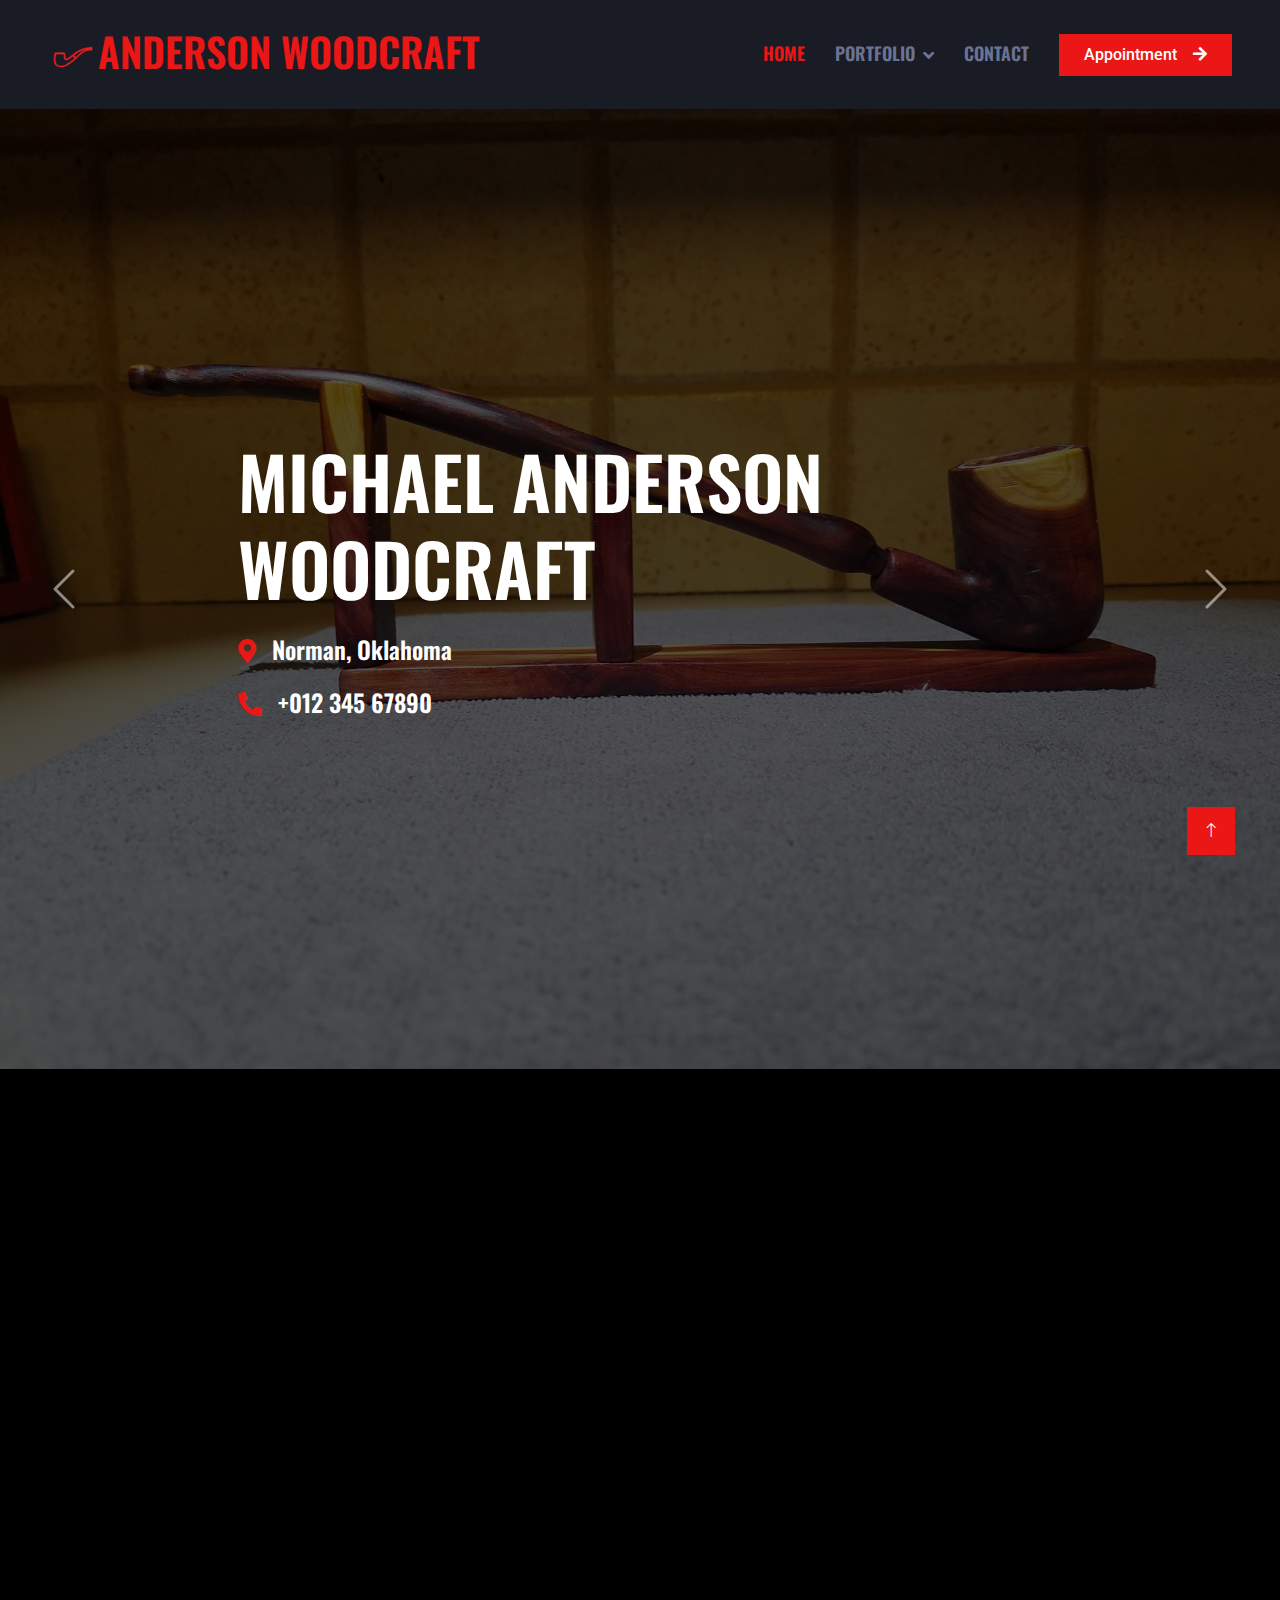
==== commit cbfc770e: "Updating wording and images" ====
--- a/index.html
+++ b/index.html
@@ -14,7 +14,8 @@
     <!-- Google Web Fonts -->
     <link rel="preconnect" href="https://fonts.googleapis.com">
     <link rel="preconnect" href="https://fonts.gstatic.com" crossorigin>
-    <link href="https://fonts.googleapis.com/css2?family=Roboto:wght@400;500&family=Oswald:wght@600&display=swap" rel="stylesheet">
+    <link href="https://fonts.googleapis.com/css2?family=Roboto:wght@400;500&family=Oswald:wght@600&display=swap"
+        rel="stylesheet">
 
     <!-- Icon Font Stylesheet -->
     <link href="https://cdnjs.cloudflare.com/ajax/libs/font-awesome/5.10.0/css/all.min.css" rel="stylesheet">
@@ -33,7 +34,8 @@
 
 <body>
     <!-- Spinner Start -->
-    <div id="spinner" class="show bg-dark position-fixed translate-middle w-100 vh-100 top-50 start-50 d-flex align-items-center justify-content-center">
+    <div id="spinner"
+        class="show bg-dark position-fixed translate-middle w-100 vh-100 top-50 start-50 d-flex align-items-center justify-content-center">
         <div class="spinner-grow text-primary" style="width: 3rem; height: 3rem;" role="status">
             <span class="sr-only">Loading...</span>
         </div>
@@ -42,9 +44,11 @@
 
 
     <!-- Navbar Start -->
-    <nav class="navbar navbar-expand-lg bg-secondary navbar-dark sticky-top py-lg-0 px-lg-5 wow fadeIn" data-wow-delay="0.1s">
+    <nav class="navbar navbar-expand-lg bg-secondary navbar-dark sticky-top py-lg-0 px-lg-5 wow fadeIn"
+        data-wow-delay="0.1s">
         <a href="index.html" class="navbar-brand ms-4 ms-lg-0">
-            <h1 class="mb-0 text-primary text-uppercase"><img class="img-fluid" src="img/haircut.png" alt="" style="width: 50px; height: 50px;">Anderson Woodworks</h1>
+            <h1 class="mb-0 text-primary text-uppercase"><img class="img-fluid" src="img/haircut.png" alt=""
+                    style="width: 50px; height: 50px;">Anderson woodcraft</h1>
         </a>
         <button type="button" class="navbar-toggler me-4" data-bs-toggle="collapse" data-bs-target="#navbarCollapse">
             <span class="navbar-toggler-icon"></span>
@@ -59,13 +63,14 @@
                         <a href="team.html" class="dropdown-item">Furniture</a>
                         <a href="open.html" class="dropdown-item">Jewellery</a>
                         <a href="testimonial.html" class="dropdown-item">Coasters</a>
-			<a href="testimonial.html" class="dropdown-item">Kitchen Items</a>
-			<a href="testimonial.html" class="dropdown-item">Misc. Items</a>
+                        <a href="testimonial.html" class="dropdown-item">Kitchen Items</a>
+                        <a href="testimonial.html" class="dropdown-item">Misc. Items</a>
                     </div>
                 </div>
                 <a href="contact.html" class="nav-item nav-link">Contact</a>
             </div>
-            <a href="" class="btn btn-primary rounded-0 py-2 px-lg-4 d-none d-lg-block">Appointment<i class="fa fa-arrow-right ms-3"></i></a>
+            <a href="" class="btn btn-primary rounded-0 py-2 px-lg-4 d-none d-lg-block">Appointment<i
+                    class="fa fa-arrow-right ms-3"></i></a>
         </div>
     </nav>
     <!-- Navbar End -->
@@ -76,12 +81,15 @@
         <div id="header-carousel" class="carousel slide" data-bs-ride="carousel">
             <div class="carousel-inner">
                 <div class="carousel-item active">
-                    <img class="w-100" src="img/carousel-1.JPG" alt="Image">
+                    <img class="w-100" src="img/carousel-1.png" alt="Image">
                     <div class="carousel-caption d-flex align-items-center justify-content-center text-start">
                         <div class="mx-sm-5 px-5" style="max-width: 900px;">
-                            <h1 class="display-2 text-white text-uppercase mb-4 animated slideInDown">Michael Anderson Woodworks</h1>
-                            <h4 class="text-white text-uppercasfe mb-4 animated slideInDown"><i class="fa fa-map-marker-alt text-primary me-3"></i>Norman, Oklahoma</h4>
-                            <h4 class="text-white text-uppercase mb-4 animated slideInDown"><i class="fa fa-phone-alt text-primary me-3"></i>+012 345 67890</h4>
+                            <h1 class="display-2 text-white text-uppercase mb-4 animated slideInDown">Michael Anderson
+                                woodcraft</h1>
+                            <h4 class="text-white text-uppercasfe mb-4 animated slideInDown"><i
+                                    class="fa fa-map-marker-alt text-primary me-3"></i>Norman, Oklahoma</h4>
+                            <h4 class="text-white text-uppercase mb-4 animated slideInDown"><i
+                                    class="fa fa-phone-alt text-primary me-3"></i>+012 345 67890</h4>
                         </div>
                     </div>
                 </div>
@@ -89,20 +97,21 @@
                     <img class="w-100" src="img/carousel-2.JPG" alt="Image">
                     <div class="carousel-caption d-flex align-items-center justify-content-center text-start">
                         <div class="mx-sm-5 px-5" style="max-width: 900px;">
-                            <h1 class="display-2 text-white text-uppercase mb-4 animated slideInDown">Michael Anderson Woodworks</h1>
-                            <h4 class="text-white text-uppercase mb-4 animated slideInDown"><i class="fa fa-map-marker-alt text-primary me-3"></i>Norman, Oklahoma</h4>
-                            <h4 class="text-white text-uppercase mb-4 animated slideInDown"><i class="fa fa-phone-alt text-primary me-3"></i>+012 345 67890</h4>
-                        </div>
-                    </div>
-                </div>
-            </div>
-            <button class="carousel-control-prev" type="button" data-bs-target="#header-carousel"
-                data-bs-slide="prev">
+                            <h1 class="display-2 text-white text-uppercase mb-4 animated slideInDown">Michael Anderson
+                                woodcraft</h1>
+                            <h4 class="text-white text-uppercase mb-4 animated slideInDown"><i
+                                    class="fa fa-map-marker-alt text-primary me-3"></i>Norman, Oklahoma</h4>
+                            <h4 class="text-white text-uppercase mb-4 animated slideInDown"><i
+                                    class="fa fa-phone-alt text-primary me-3"></i>+012 345 67890</h4>
+                        </div>
+                    </div>
+                </div>
+            </div>
+            <button class="carousel-control-prev" type="button" data-bs-target="#header-carousel" data-bs-slide="prev">
                 <span class="carousel-control-prev-icon" aria-hidden="true"></span>
                 <span class="visually-hidden">Previous</span>
             </button>
-            <button class="carousel-control-next" type="button" data-bs-target="#header-carousel"
-                data-bs-slide="next">
+            <button class="carousel-control-next" type="button" data-bs-target="#header-carousel" data-bs-slide="next">
                 <span class="carousel-control-next-icon" aria-hidden="true"></span>
                 <span class="visually-hidden">Next</span>
             </button>
@@ -127,16 +136,31 @@
                 <div class="col-lg-6 wow fadeIn" data-wow-delay="0.5s">
                     <p class="d-inline-block bg-secondary text-primary py-1 px-4">About Me</p>
                     <h1 class="text-uppercase mb-4">Custom Woodwork Availabilities.</h1>
-                    <p>Tempor erat elitr rebum at clita. Diam dolor diam ipsum sit. Aliqu diam amet diam et eos. Clita erat ipsum et lorem et sit, sed stet lorem sit clita duo justo magna dolore erat amet</p>
-                    <p class="mb-4">Stet no et lorem dolor et diam, amet duo ut dolore vero eos. No stet est diam rebum amet diam ipsum. Clita clita labore, dolor duo nonumy clita sit at, sed sit sanctus dolor eos.</p>
+                    <p>
+                        Custom woodworking is a great way to add a unique touch to your home or office. Whether you're
+                        looking for a new piece of furniture, a custom storage solution, or a unique decor item, I can
+                        help you design and create something that is truly one-of-a-kind. I have a wide range of
+                        experience working with different types of wood and finishes, and I can help you choose the
+                        perfect materials for your project.
+
+                    <p class="mb-4">
+                        Working with me on a custom woodworking project is a collaborative process. We will start by
+                        discussing your design ideas and getting a sense of your personal style. I will then create a
+                        detailed plan and provide you with a detailed quote. Once we have agreed on a plan, I will work
+                        diligently to bring your project to life. I take pride in my craftsmanship and will pay
+                        attention to every detail to ensure that you are completely satisfied with the final product. I
+                        will work with you every step of the way to make sure that you are completely satisfied with the
+                        final product.
+                    </p>
+                    </p>
                     <div class="row g-4">
                         <div class="col-md-6">
                             <h3 class="text-uppercase mb-3">Since 2019</h3>
-                            <p class="mb-0">Tempor erat elitr rebum at clita. Diam dolor diam ipsum sit. Aliqu diam amet diam et eos.</p>
+                            <p class="mb-0">I began my woodworking journey by crafting tobacco pipes for my family and friends. They loved it! I continued to hone my craft and have now worked on projects spanning furniture, keepsakes, and more.</p>
                         </div>
                         <div class="col-md-6">
-                            <h3 class="text-uppercase mb-3">15+ completed Projects</h3>
-                            <p class="mb-0">Tempor erat elitr rebum at clita. Diam dolor diam ipsum sit. Aliqu diam amet diam et eos.</p>
+                            <h3 class="text-uppercase mb-3">Always innovating</h3>
+                            <p class="mb-0">I love testing out various finishes with all kinds of wood types. Finding a new combination that fits best with a piece is satisfying.</p>
                         </div>
                     </div>
                 </div>
@@ -156,12 +180,13 @@
             <div class="row g-4">
                 <div class="col-lg-4 col-md-6 wow fadeInUp" data-wow-delay="0.1s">
                     <div class="service-item position-relative overflow-hidden bg-secondary d-flex h-100 p-5 ps-0">
-                        <div class="bg-dark d-flex flex-shrink-0 align-items-center justify-content-center" style="width: 60px; height: 60px;">
+                        <div class="bg-dark d-flex flex-shrink-0 align-items-center justify-content-center"
+                            style="width: 60px; height: 60px;">
                             <img class="img-fluid" src="img/haircut.png" alt="">
                         </div>
                         <div class="ps-4">
                             <h3 class="text-uppercase mb-3">Tobacco Pipes</h3>
-                            <p>Tempor erat elitr rebum at clita. Diam dolor diam ipsum sit. Aliqu diam amet diam.</p>
+                            <p>I can create custom tobacco pipes that are tailored to your specific needs and preferences, whether you're looking for a classic or modern design.</p>
                             <span class="text-uppercase text-primary">From $45</span>
                         </div>
                         <a class="btn btn-square" href=""><i class="fa fa-plus text-primary"></i></a>
@@ -169,65 +194,70 @@
                 </div>
                 <div class="col-lg-4 col-md-6 wow fadeInUp" data-wow-delay="0.3s">
                     <div class="service-item position-relative overflow-hidden bg-secondary d-flex h-100 p-5 ps-0">
-                        <div class="bg-dark d-flex flex-shrink-0 align-items-center justify-content-center" style="width: 60px; height: 60px;">
+                        <div class="bg-dark d-flex flex-shrink-0 align-items-center justify-content-center"
+                            style="width: 60px; height: 60px;">
                             <img class="img-fluid" src="img/beard-trim.png" alt="">
                         </div>
                         <div class="ps-4">
                             <h3 class="text-uppercase mb-3">Furniture</h3>
-                            <p>Tempor erat elitr rebum at clita. Diam dolor diam ipsum sit. Aliqu diam amet diam.</p>
+                            <p> I can craft custom furniture for your home or office, such as tables, chairs, bookcases, and more, that are tailored to your specific needs and preferences.</p>
+                            <span class="text-uppercase text-primary">From $50</span>
+                        </div>
+                        <a class="btn btn-square" href=""><i class="fa fa-plus text-primary"></i></a>
+                    </div>
+                </div>
+                <div class="col-lg-4 col-md-6 wow fadeInUp" data-wow-delay="0.5s">
+                    <div class="service-item position-relative overflow-hidden bg-secondary d-flex h-100 p-5 ps-0">
+                        <div class="bg-dark d-flex flex-shrink-0 align-items-center justify-content-center"
+                            style="width: 60px; height: 60px;">
+                            <img class="img-fluid" src="img/mans-shave.png" alt="">
+                        </div>
+                        <div class="ps-4">
+                            <h3 class="text-uppercase mb-3">Jewellery</h3>
+                            <p>I can create custom jewelry that is made to your taste and design, whether you're looking for a classic or modern style.</p>
                             <span class="text-uppercase text-primary">From $15</span>
                         </div>
                         <a class="btn btn-square" href=""><i class="fa fa-plus text-primary"></i></a>
                     </div>
                 </div>
+                <div class="col-lg-4 col-md-6 wow fadeInUp" data-wow-delay="0.1s">
+                    <div class="service-item position-relative overflow-hidden bg-secondary d-flex h-100 p-5 ps-0">
+                        <div class="bg-dark d-flex flex-shrink-0 align-items-center justify-content-center"
+                            style="width: 60px; height: 60px;">
+                            <img class="img-fluid" src="img/hair-dyeing.png" alt="">
+                        </div>
+                        <div class="ps-4">
+                            <h3 class="text-uppercase mb-3">Coasters</h3>
+                            <p>I can craft custom coasters that are designed to match your decor and design choices, whether you're looking for a classic or modern style.</p>
+                            <span class="text-uppercase text-primary">From $10</span>
+                        </div>
+                        <a class="btn btn-square" href=""><i class="fa fa-plus text-primary"></i></a>
+                    </div>
+                </div>
+                <div class="col-lg-4 col-md-6 wow fadeInUp" data-wow-delay="0.3s">
+                    <div class="service-item position-relative overflow-hidden bg-secondary d-flex h-100 p-5 ps-0">
+                        <div class="bg-dark d-flex flex-shrink-0 align-items-center justify-content-center"
+                            style="width: 60px; height: 60px;">
+                            <img class="img-fluid" src="img/mustache.png" alt="">
+                        </div>
+                        <div class="ps-4">
+                            <h3 class="text-uppercase mb-3">Kitchen Items</h3>
+                            <p>I can create custom kitchen items such as cutting boards, utensils, and more, that are designed to match your specific needs and kitchen style.</p>
+                            <span class="text-uppercase text-primary">From $15</span>
+                        </div>
+                        <a class="btn btn-square" href=""><i class="fa fa-plus text-primary"></i></a>
+                    </div>
+                </div>
                 <div class="col-lg-4 col-md-6 wow fadeInUp" data-wow-delay="0.5s">
                     <div class="service-item position-relative overflow-hidden bg-secondary d-flex h-100 p-5 ps-0">
-                        <div class="bg-dark d-flex flex-shrink-0 align-items-center justify-content-center" style="width: 60px; height: 60px;">
-                            <img class="img-fluid" src="img/mans-shave.png" alt="">
-                        </div>
-                        <div class="ps-4">
-                            <h3 class="text-uppercase mb-3">Jewellery</h3>
-                            <p>Tempor erat elitr rebum at clita. Diam dolor diam ipsum sit. Aliqu diam amet diam.</p>
-                            <span class="text-uppercase text-primary">From $15</span>
-                        </div>
-                        <a class="btn btn-square" href=""><i class="fa fa-plus text-primary"></i></a>
-                    </div>
-                </div>
-                <div class="col-lg-4 col-md-6 wow fadeInUp" data-wow-delay="0.1s">
-                    <div class="service-item position-relative overflow-hidden bg-secondary d-flex h-100 p-5 ps-0">
-                        <div class="bg-dark d-flex flex-shrink-0 align-items-center justify-content-center" style="width: 60px; height: 60px;">
-                            <img class="img-fluid" src="img/hair-dyeing.png" alt="">
-                        </div>
-                        <div class="ps-4">
-                            <h3 class="text-uppercase mb-3">Coasters</h3>
-                            <p>Tempor erat elitr rebum at clita. Diam dolor diam ipsum sit. Aliqu diam amet diam.</p>
-                            <span class="text-uppercase text-primary">From $15</span>
-                        </div>
-                        <a class="btn btn-square" href=""><i class="fa fa-plus text-primary"></i></a>
-                    </div>
-                </div>
-                <div class="col-lg-4 col-md-6 wow fadeInUp" data-wow-delay="0.3s">
-                    <div class="service-item position-relative overflow-hidden bg-secondary d-flex h-100 p-5 ps-0">
-                        <div class="bg-dark d-flex flex-shrink-0 align-items-center justify-content-center" style="width: 60px; height: 60px;">
-                            <img class="img-fluid" src="img/mustache.png" alt="">
-                        </div>
-                        <div class="ps-4">
-                            <h3 class="text-uppercase mb-3">Kitchen Items</h3>
-                            <p>Tempor erat elitr rebum at clita. Diam dolor diam ipsum sit. Aliqu diam amet diam.</p>
-                            <span class="text-uppercase text-primary">From $15</span>
-                        </div>
-                        <a class="btn btn-square" href=""><i class="fa fa-plus text-primary"></i></a>
-                    </div>
-                </div>
-                <div class="col-lg-4 col-md-6 wow fadeInUp" data-wow-delay="0.5s">
-                    <div class="service-item position-relative overflow-hidden bg-secondary d-flex h-100 p-5 ps-0">
-                        <div class="bg-dark d-flex flex-shrink-0 align-items-center justify-content-center" style="width: 60px; height: 60px;">
+                        <div class="bg-dark d-flex flex-shrink-0 align-items-center justify-content-center"
+                            style="width: 60px; height: 60px;">
                             <img class="img-fluid" src="img/stacking.png" alt="">
                         </div>
                         <div class="ps-4">
                             <h3 class="text-uppercase mb-3">Misc. Items</h3>
-                            <p>Tempor erat elitr rebum at clita. Diam dolor diam ipsum sit. Aliqu diam amet diam.</p>
-                            <span class="text-uppercase text-primary">From $15</span>
+                            <p> I can craft a wide range of miscellaneous items, such as custom boxes, sculptures, and more, that are tailored to your specific design choices.</p>
+                            <span class="text-uppercase text-primary">On request</span>
                         </div>
                         <a class="btn btn-square" href=""><i class="fa fa-plus text-primary"></i></a>
                     </div>
@@ -238,7 +268,7 @@
     <!-- Service End -->
 
 
-    <!-- Price Start -->
+    <!-- Price Start 
     <div class="container-xxl py-5">
         <div class="container">
             <div class="row g-0">
@@ -321,13 +351,18 @@
                     <h4 class="text-uppercase mb-4">Newsletter</h4>
                     <div class="position-relative mb-4">
                         <input class="form-control border-0 w-100 py-3 ps-4 pe-5" type="text" placeholder="Your email">
-                        <button type="button" class="btn btn-primary py-2 position-absolute top-0 end-0 mt-2 me-2">SignUp</button>
+                        <button type="button"
+                            class="btn btn-primary py-2 position-absolute top-0 end-0 mt-2 me-2">SignUp</button>
                     </div>
                     <div class="d-flex pt-1 m-n1">
-                        <a class="btn btn-lg-square btn-dark text-primary m-1" href=""><i class="fab fa-twitter"></i></a>
-                        <a class="btn btn-lg-square btn-dark text-primary m-1" href=""><i class="fab fa-facebook-f"></i></a>
-                        <a class="btn btn-lg-square btn-dark text-primary m-1" href=""><i class="fab fa-youtube"></i></a>
-                        <a class="btn btn-lg-square btn-dark text-primary m-1" href=""><i class="fab fa-linkedin-in"></i></a>
+                        <a class="btn btn-lg-square btn-dark text-primary m-1" href=""><i
+                                class="fab fa-twitter"></i></a>
+                        <a class="btn btn-lg-square btn-dark text-primary m-1" href=""><i
+                                class="fab fa-facebook-f"></i></a>
+                        <a class="btn btn-lg-square btn-dark text-primary m-1" href=""><i
+                                class="fab fa-youtube"></i></a>
+                        <a class="btn btn-lg-square btn-dark text-primary m-1" href=""><i
+                                class="fab fa-linkedin-in"></i></a>
                     </div>
                 </div>
             </div>
@@ -365,4 +400,4 @@
     <script src="js/main.js"></script>
 </body>
 
-</html>
+</html>--- a/css/style.css
+++ b/css/style.css
@@ -327,7 +327,9 @@
 .footer .copyright a:hover {
     color: var(--primary);
 }
-.w101{
+.w-101{
     display: block;
     margin: auto;
+    width: 75%;
+    max-height: 650px;
 }